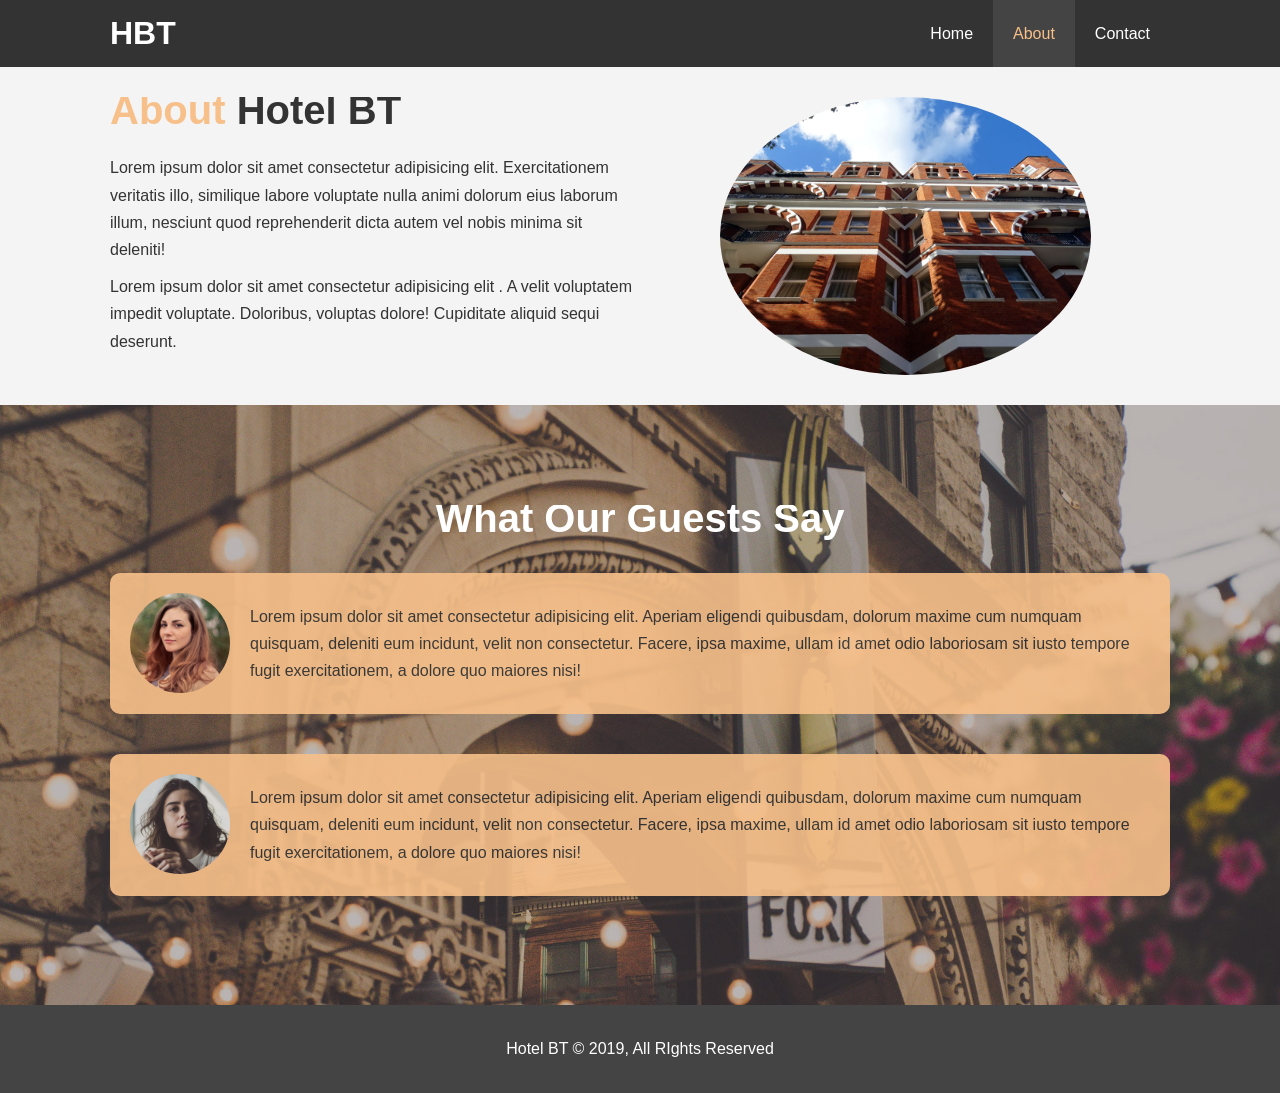
==== hotel_project/about.html @ 0a3ebf2b "add hotel project" ====
<!DOCTYPE html>
<html lang="en">
<head>
    <meta charset="UTF-8">
    <meta http-equiv="X-UA-Compatible" content="IE=edge">
    <meta name="viewport" content="width=device-width, initial-scale=1.0">
    <meta name="description" content="A luxury hotel in Miami beach with great ocean view">
    <meta name="keywords" content="hotel, Miami Beach, luxury, ocean view">
    <link rel="stylesheet" href="css/style.css">
    <title>Hotel Website | About</title>
</head>
<body>
    <header>
        <!-- navbar -->
        <div id="navbar">
            <div class="container">
                <h1 class="logo">HBT</h1>
                <ul>
                    <li><a href="index.html">Home</a></li>
                    <li><a href="about.html" class="current-page">About</a></li>
                    <li><a href="contact.html">Contact</a></li>
                </ul>
            </div>
        </div>
    </header>

    <!-- info  -->
    <section id="about-info" class="bg-light py-3">
        <div class="container">
            <div class="info-left">
                <h1 class="l-heading"><span class="text-primary">About</span> Hotel BT</h1>
                <p>Lorem ipsum dolor sit amet consectetur adipisicing 
                    elit. Exercitationem veritatis illo, similique
                    labore voluptate nulla animi dolorum eius laborum 
                    illum, nesciunt quod reprehenderit dicta autem vel nobis
                    minima sit deleniti!</p>
                <p>Lorem ipsum dolor sit amet consectetur adipisicing elit
                    . A velit voluptatem impedit voluptate. 
                    Doloribus, voluptas dolore! Cupiditate aliquid
                    sequi deserunt.</p>
            </div>
            <div class="info-right">
                <img src="./img/photo-2.jpg" alt="outside-view">
            </div>
        </div>
    </section>

    <div class="clr"></div>

    <!-- testimonials -->
    <section id="testimonials" class="py-3">
        <div class="container">
            <h2 class="l-heading">What Our Guests Say</h2>
            <div class="testimonial bg-primary">
                <img src="./img/person-1.jpg" alt="Moniaca">
                <p>Lorem ipsum dolor sit amet consectetur adipisicing elit. Aperiam eligendi quibusdam, dolorum maxime cum numquam quisquam, deleniti eum incidunt, velit non consectetur. Facere, ipsa maxime, ullam id amet odio laboriosam sit iusto tempore fugit exercitationem, a dolore quo maiores nisi!</p>
            </div>
            <div class="testimonial bg-primary">
                <img src="./img/person-2.jpg" alt="Nikita">
                <p>Lorem ipsum dolor sit amet consectetur adipisicing elit. Aperiam eligendi quibusdam, dolorum maxime cum numquam quisquam, deleniti eum incidunt, velit non consectetur. Facere, ipsa maxime, ullam id amet odio laboriosam sit iusto tempore fugit exercitationem, a dolore quo maiores nisi!</p>
            </div>
        </div>
    </section>

    <!-- footer -->
    <footer id="main-footer">
        <p>Hotel BT &copy; 2019, All RIghts Reserved</p>
    </footer>
    
</body>
</html>
---- hotel_project/css/style.css ----
/* REST */
* {
    box-sizing: border-box;
    padding: 0;
    margin: 0;
}


/* CORE STYLE */
html,body {
    font-family: 'Segoe UI', Tahoma, Geneva, Verdana, sans-serif;
    line-height: 1.7em;
}

a {
    text-decoration: none;
    color: #333;
}

h1, h2, h3 {
    padding-bottom: 20px;
}

p {
    margin: 10px 0;
}

/* Utility Classes */
.container {
    margin: auto;
    max-width: 1100px;
    overflow: auto;
    padding: 0 20px;
}

.text-primary {
    color: #f7c08a;
}

.bg-dark {
    background: #333;
    color: #fff;
}

.bg-light {
    background: #f4f4f4;
    color: #333;
}

.bg-primary {
    background: #f7c08a;
    color: #333;
}

.lead {
    font-size: 20px;
}

.btn {
    display: inline-block;
    color: #fff;
    background-color: #333;
    font-size: 18px;
    padding: 13px 20px;
    border: none;
    cursor: pointer;
}

.btn:hover {
    background-color: #f7c08a;
    color: #333;
}

.btn-light {
    background: #f4f4f4;
    color: #333;
}

.clr {
    clear: both;
}

.l-heading {
    font-size: 40px;
}

/* Utility padding */
.py-1 { padding: 10px 0px; }
.py-2 { padding: 20px 0px; }
.py-3 { padding: 30px 0px; }


/* NAVBAR */
#navbar {
    background-color: #333;
    color: #fff;
    overflow: auto;
}

#navbar a {
    color: #fff;
}

#navbar h1 {
    float: left;
    padding-top: 20px;
}

#navbar ul {
    float: right;
    list-style: none;
}

#navbar ul li {
    float: left;
}

#navbar ul li a {
    display: block;
    padding: 20px;
    text-align: center;
}

#navbar ul li a:hover,
#navbar ul li a.current-page {
    background-color: #444;
    color: #f7c08a;
}

/* SHOWCASE */
#showcase {
    background: url(../img/showcase.jpg) no-repeat center center/cover;
    height: 600px;
}

#showcase .showcase-content {
    color: #fff;
    padding-top: 170px;
    text-align: center;
}

#showcase .showcase-content h1 {
    font-size: 60px;
    line-height: 1.2em;
}

#showcase .showcase-content p {
    padding-bottom: 20px;
    line-height: 1.7em;
}

/* HOME INFO */
#home-info {
    height: 400px;
}

#home-info .info-img {
    float: left;
    width: 50%;
    background: url('../img/photo-1.jpg') no-repeat;
    min-height: 100%;
}

#home-info .info-content {
    float: right;
    width: 50%;
    height: 100%;
    text-align: center;
    padding: 50px 30px;
    overflow: hidden;
}

#home-info .info-content p{
    padding-bottom: 20px;
}

/* FEATURES */
.box {
    float: left;
    width: 33.3%;
    padding: 50px;
    text-align: center;
}

.box i {
    margin-bottom: 10px;
}

/******************** ABOUT PAGE *********************/

/* ABOUT INFO */
#about-info .info-left {
    float: left;
    width: 50%;
    min-height: 100%;
}

#about-info .info-right {
    float: right;
    width: 50%;
    min-height: 100%;
}

#about-info .info-right img {
    display: block;
    margin: auto;
    width: 70%;
    border-radius: 50%;
}

/* TESTIMONIALS */
#testimonials {
    background: url('../img/test-bg.jpg') no-repeat center center/cover;
    height: 600px;
    padding-top: 100px;
}

#testimonials h2 {
    text-align: center;
    color: #fff;
    padding-bottom: 40px;
}

.testimonial {
    padding: 20px;
    margin-bottom: 40px;
    opacity: 0.9;
    border-radius: 10px;
}

.testimonial img {
    float: left;
    width: 100px;
    border-radius: 50%;
    margin-right: 20px;
}

/*************** CONTACT PAGE ************/

/* CONTACT FORM */
#contact-form .form-group {
    padding-bottom: 20px;

}

#contact-form .form-group label {
    display: block;
    margin-bottom: 5px;
}

#contact-form .form-group input,
#contact-form .form-group textarea {
    width: 100%;
    border: 1px #ddd solid;
    border-radius: 1px;
    padding: 10px;
}

#contact-form .form-group input:focus,
#contact-form .form-group textarea:focus {
    outline: none;
    border-color: #f7c08a;
}

#contact-form .form-group textarea {
    height: 200px;
}

/* MAIN FOOTER */
#main-footer {
    background: #444;
    color: #fff;
    padding: 20px;
    text-align: center;

}
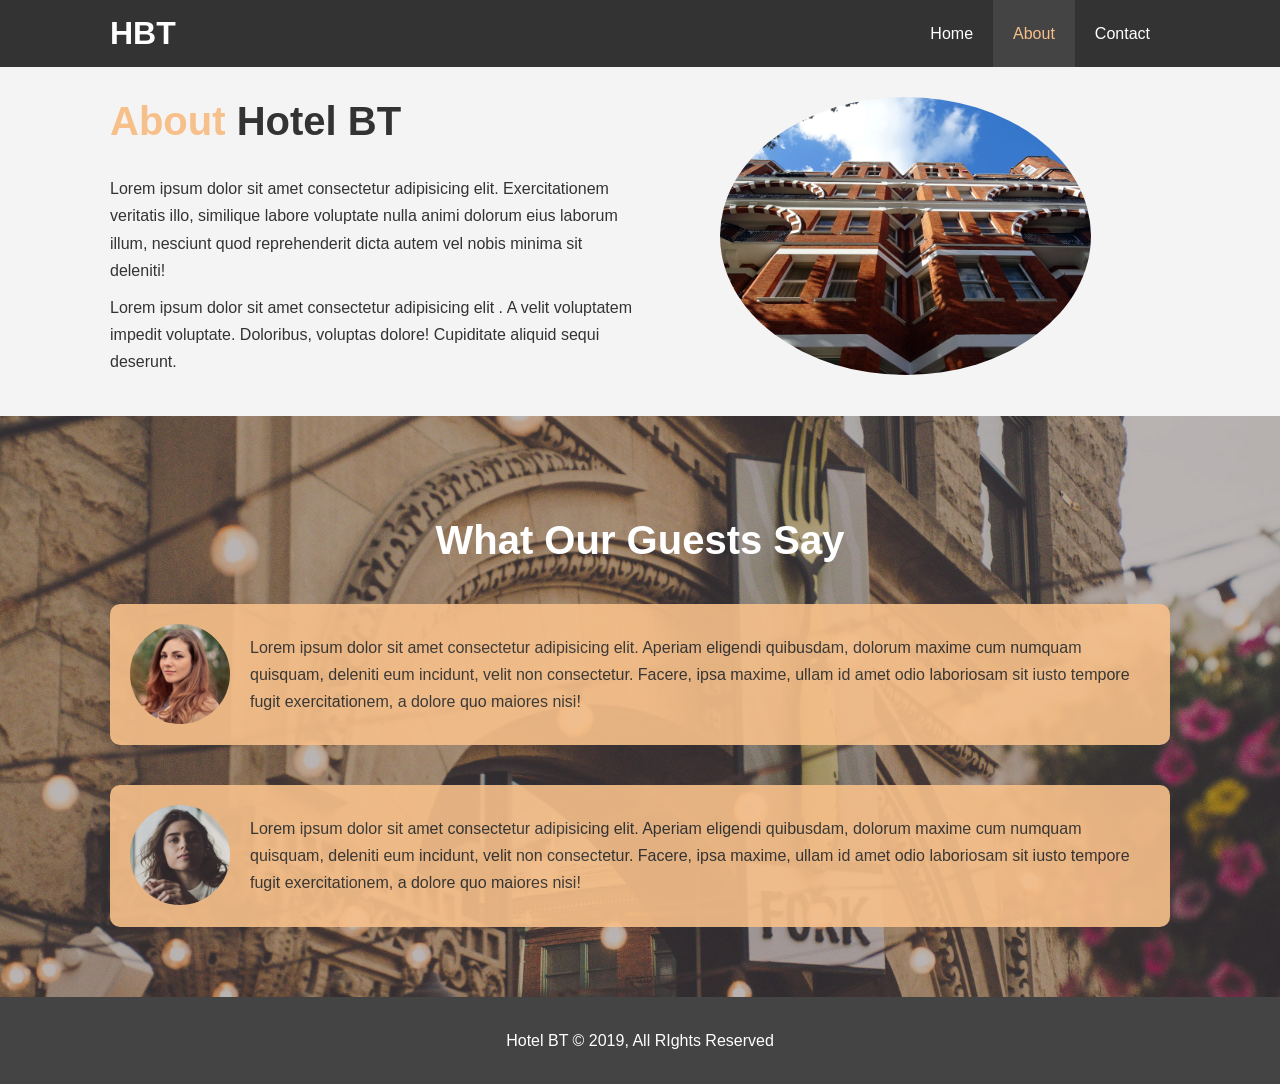
==== commit 751f74ae: "add responsive content to hotel project" ====
--- a/hotel_project/about.html
+++ b/hotel_project/about.html
@@ -7,6 +7,7 @@
     <meta name="description" content="A luxury hotel in Miami beach with great ocean view">
     <meta name="keywords" content="hotel, Miami Beach, luxury, ocean view">
     <link rel="stylesheet" href="css/style.css">
+    <link rel="stylesheet" media="screen and (max-width: 768px)" href="css/mobile.css">
     <title>Hotel Website | About</title>
 </head>
 <body>
--- a/hotel_project/css/style.css
+++ b/hotel_project/css/style.css
@@ -82,6 +82,7 @@
 
 .l-heading {
     font-size: 40px;
+    line-height: 1.2em;
 }
 
 /* Utility padding */
@@ -101,7 +102,7 @@
     color: #fff;
 }
 
-#navbar h1 {
+#navbar .logo {
     float: left;
     padding-top: 20px;
 }
@@ -151,7 +152,7 @@
 
 /* HOME INFO */
 #home-info {
-    height: 400px;
+    height: 450px;
 }
 
 #home-info .info-img {
@@ -211,7 +212,7 @@
 /* TESTIMONIALS */
 #testimonials {
     background: url('../img/test-bg.jpg') no-repeat center center/cover;
-    height: 600px;
+    height: 100%;
     padding-top: 100px;
 }
 
--- a/hotel_project/css/mobile.css
+++ b/hotel_project/css/mobile.css
@@ -0,0 +1,66 @@
+/* NAVBAR */
+#navbar .logo {
+    float: none;
+    text-align: center;
+}
+
+#navbar ul,
+#navbar ul li {
+    float: none;
+}
+
+#navbar ul {
+    padding-bottom: 10px;
+}
+
+#navbar ul li a {
+    padding: 5px;
+    border-bottom: #555 dotted 1px;
+}
+
+/* SHOWCASE */
+#showcase {
+    height: 100%;
+}
+
+#showcase .showcase-content {
+    padding-top: 70px;
+    padding-bottom: 50px;
+}
+
+
+/* HOME INFO */
+#home-info .info-img {
+    display: none;
+}
+
+#home-info .info-content {
+    float: none;
+    width: 100%;
+}
+
+/* BOX */
+.box {
+    float: none;
+    width: 100%;
+}
+
+/* ABOUT INFO */
+#about-info .info-left, 
+#about-info .info-right{
+    float: none;
+    width: 100%;
+}
+
+.l-heading {
+    text-align: center;
+}
+
+#about-info .info-left {
+    padding-bottom: 20px;
+}
+
+/* CONTACT */
+#contact-info .box {
+    border-bottom: #444 dotted 1px;
+}
